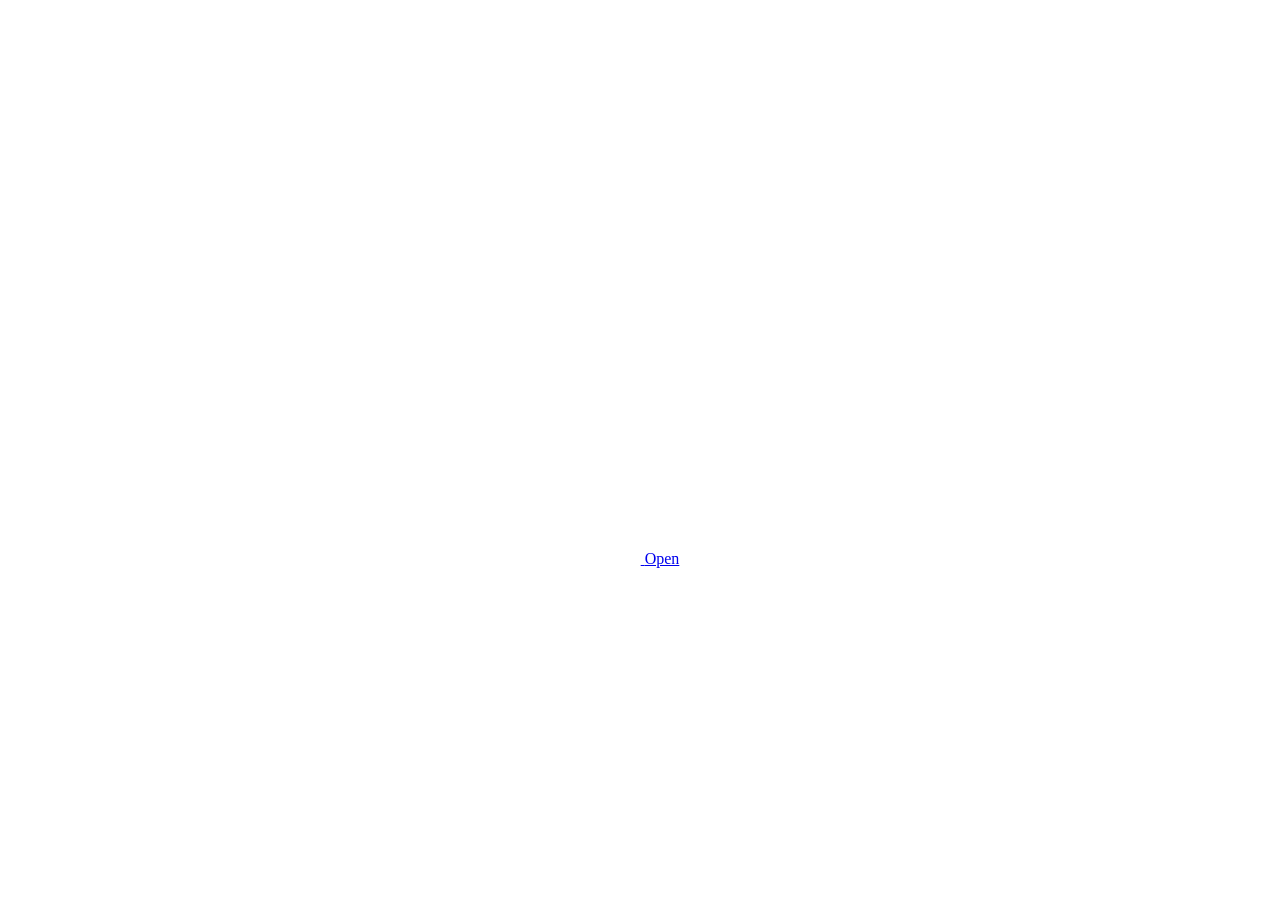
==== index.html @ f9f1abc1 "Add files via upload" ====
<html lang="en">

<head>
  <meta charset="UTF-8">
  <meta name="viewport" content="width=device-width, initial-scale=1.0">
  <link rel="shortcut icon" href="images/gift.png" type="image/x-icon">
  <link rel="stylesheet" href="css/index.css">

  <!-- Document Title -->
  <title>FLOWERS FOR SOMEONE</title>
</head>

<body>
  <!-- Background -->
  <div class="night"></div>

  <!-- Title -->
  <h1 class="title"></h1>

  <!-- Button -->
  <div style="position: absolute; top: 60vh; width: 100%; display: flex; justify-content: center;">
    <a href="flower.html" class="btn">
      <svg height="24" width="24" fill="#FFFFFF" viewBox="0 0 24 24" data-name="Layer 1" id="Layer_1" class="sparkle">
        <path
          d="M10,21.236,6.755,14.745.264,11.5,6.755,8.255,10,1.764l3.245,6.491L19.736,11.5l-6.491,3.245ZM18,21l1.5,3L21,21l3-1.5L21,18l-1.5-3L18,18l-3,1.5ZM19.333,4.667,20.5,7l1.167-2.333L24,3.5,21.667,2.333,20.5,0,19.333,2.333,17,3.5Z">
        </path>
      </svg>

      <span class="text">Open</span>
    </a>
  </div>

  <script src="js/index.js"></script>
</body>

</html>
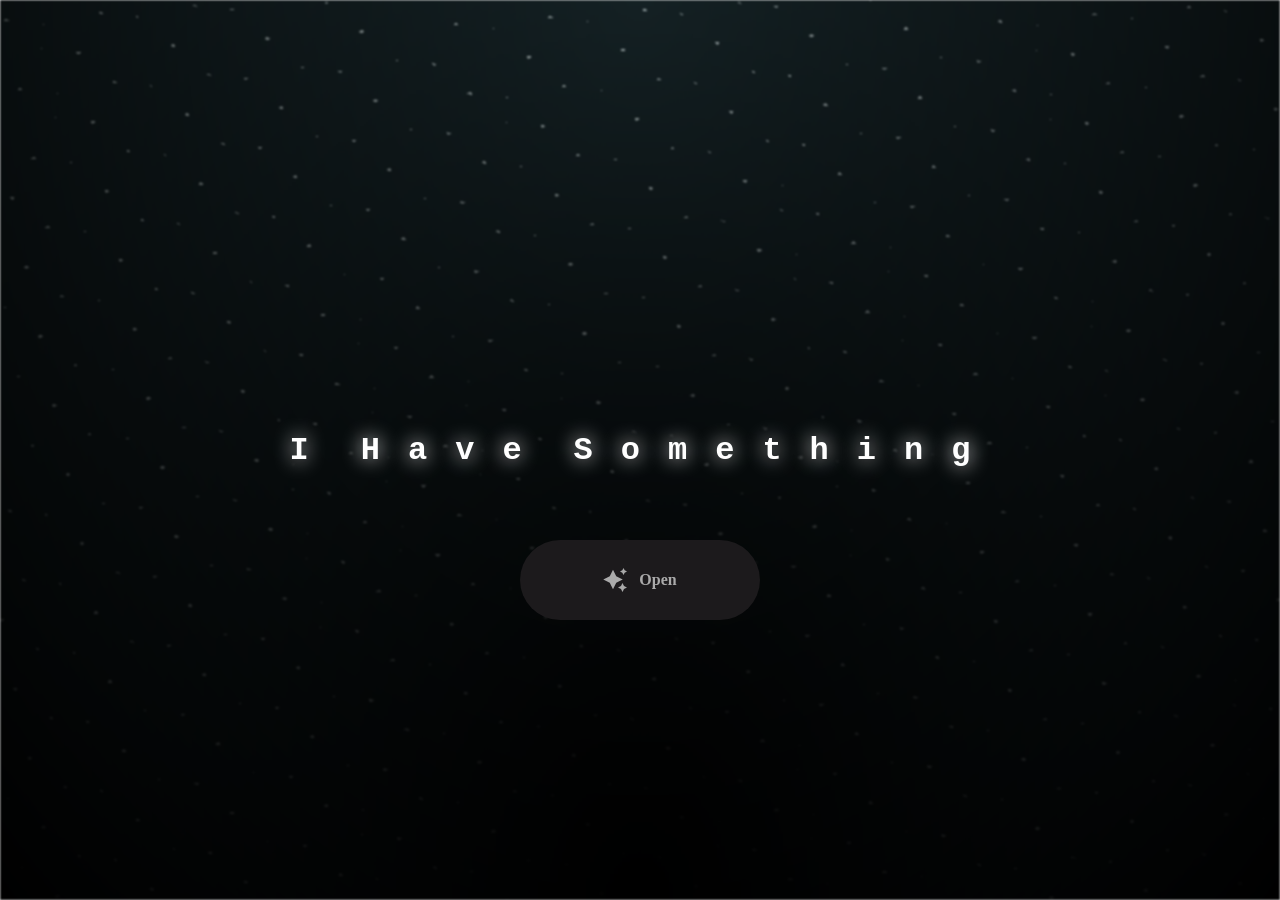
==== commit a10ee410: "Update index.html" ====
--- a/index.html
+++ b/index.html
@@ -29,8 +29,11 @@
       <span class="text">Open</span>
     </a>
   </div>
+  <audio autoplay loop>
+    <source src="music/5-vymir-vs-zavtra-rildscom_1SyroFjI.mp3" type="audio/mpeg">
+  </audio>
 
   <script src="js/index.js"></script>
 </body>
 
-</html>+</html>
--- a/css/index.css
+++ b/css/index.css
@@ -0,0 +1,111 @@
+*,
+*::after,
+*::before {
+  padding: 0;
+  margin: 0;
+  box-sizing: border-box;
+}
+
+:root {
+  --dark-color: #000;
+}
+
+.night {
+  position: fixed;
+  left: 50%;
+  top: 0;
+  transform: translateX(-50%);
+  width: 100%;
+  height: 100%;
+  filter: blur(0.1vmin);
+  background-image: radial-gradient(ellipse at top, transparent 0%, var(--dark-color)), radial-gradient(ellipse at bottom, var(--dark-color), rgba(145, 233, 255, 0.2)), repeating-linear-gradient(220deg, rgb(0, 0, 0) 0px, rgb(0, 0, 0) 19px, transparent 19px, transparent 22px), repeating-linear-gradient(189deg, rgb(0, 0, 0) 0px, rgb(0, 0, 0) 19px, transparent 19px, transparent 22px), repeating-linear-gradient(148deg, rgb(0, 0, 0) 0px, rgb(0, 0, 0) 19px, transparent 19px, transparent 22px), linear-gradient(90deg, rgb(255, 255, 250), rgb(240, 240, 240));
+}
+
+.title {
+  position: absolute;
+  top: 0;
+  left: 0;
+  color: white;
+  font-family: 'Courier New', Courier, monospace;
+
+  display: flex;
+  flex-wrap: wrap;
+  justify-content: center;
+  align-content: center;
+  align-items: center;
+
+  width: 100%;
+  height: 100vh;
+  text-shadow: 0 0 20px white;
+  letter-spacing: 0px;
+}
+
+@media (min-width: 500px) {
+  .title {
+    letter-spacing: 20px;
+  }
+}
+
+@keyframes typing {
+  from {
+    opacity: 0;
+  }
+
+  to {
+    opacity: 1;
+  }
+}
+
+/* Terapkan animasi dengan delay */
+.title span {
+  opacity: 0;
+  animation: typing 1s ease forwards;
+  animation-delay: var(--delay);
+}
+
+a {
+  text-decoration: none;
+}
+
+.btn {
+  border: none;
+  width: 15em;
+  height: 5em;
+  border-radius: 3em;
+  display: flex;
+  justify-content: center;
+  align-items: center;
+  gap: 12px;
+  background: #1C1A1C;
+  cursor: pointer;
+  transition: all 450ms ease-in-out;
+}
+
+.sparkle {
+  fill: #AAAAAA;
+  transition: all 800ms ease;
+}
+
+.text {
+  font-weight: 600;
+  color: #AAAAAA;
+  font-size: medium;
+}
+
+.btn:hover {
+  background: linear-gradient(0deg, #A47CF3, #683FEA);
+  box-shadow: inset 0px 1px 0px 0px rgba(255, 255, 255, 0.4),
+    inset 0px -4px 0px 0px rgba(0, 0, 0, 0.2),
+    0px 0px 0px 4px rgba(255, 255, 255, 0.2),
+    0px 0px 180px 0px #9917FF;
+  transform: translateY(-2px);
+}
+
+.btn:hover .text {
+  color: white;
+}
+
+.btn:hover .sparkle {
+  fill: white;
+  transform: scale(1.2);
+}
